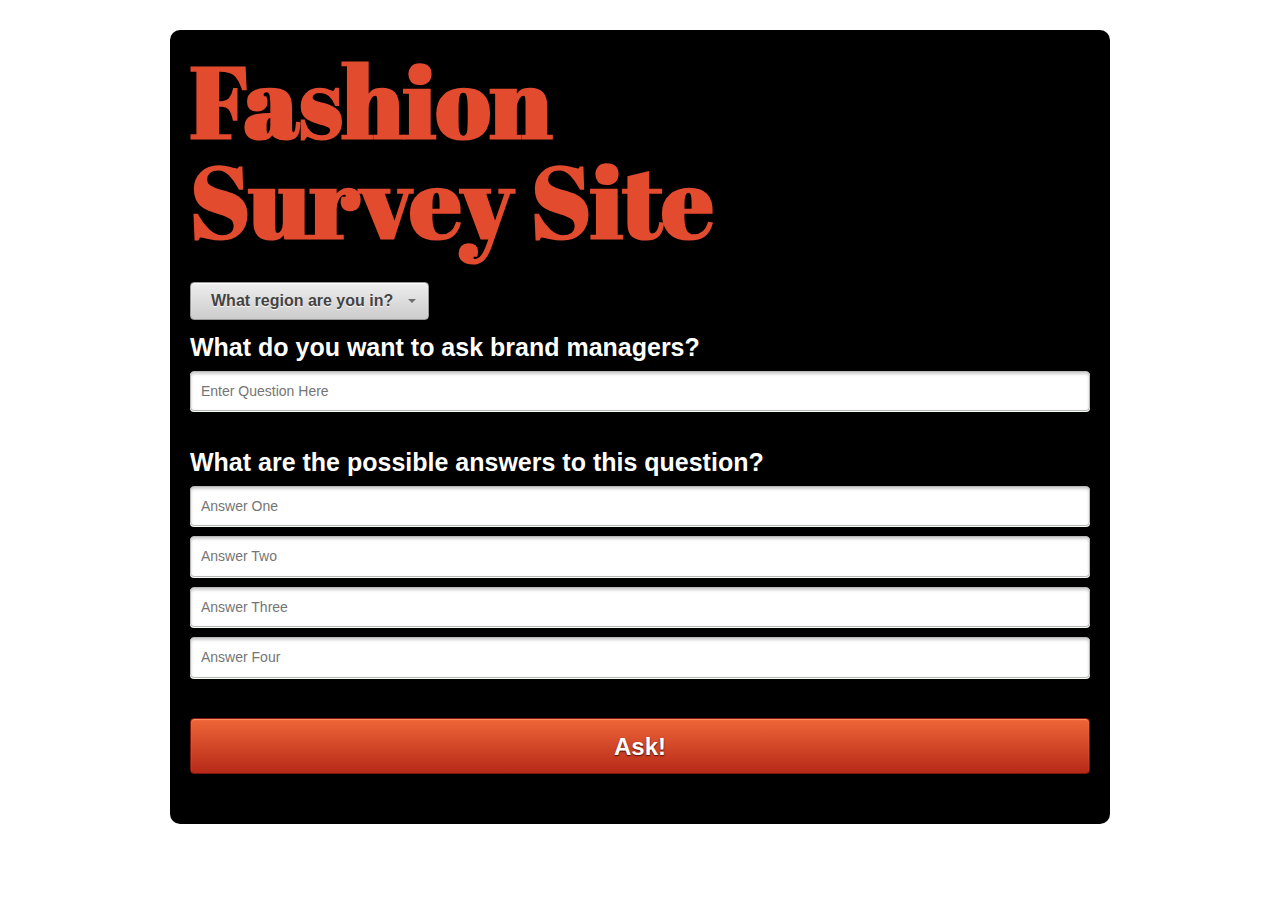
==== Rory/index.html @ 967e09ef "drop page" ====
<!doctype html>
<!-- paulirish.com/2008/conditional-stylesheets-vs-css-hacks-answer-neither/ -->
<!--[if lt IE 7]> <html class="no-js ie6 oldie" lang="en"> <![endif]-->
<!--[if IE 7]>    <html class="no-js ie7 oldie" lang="en"> <![endif]-->
<!--[if IE 8]>    <html class="no-js ie8 oldie" lang="en"> <![endif]-->
<!--[if IE 9]>    <html class="no-js ie9" lang="en" itemscope itemtype="http://schema.org/Product"> <![endif]-->
<!-- Consider adding an manifest.appcache: h5bp.com/d/Offline -->
<!--[if gt IE 9]><!--> <html class="no-js" lang="en" itemscope itemtype="http://schema.org/Product"> <!--<![endif]-->
<head>
  <meta charset="utf-8">

  <!-- Use the .htaccess and remove these lines to avoid edge case issues.
       More info: h5bp.com/b/378 -->
  <meta http-equiv="X-UA-Compatible" content="IE=edge,chrome=1">

  <title>Gumby - A Responsive 960 Grid CSS Framework</title>
  <meta name="description" content="" />
  <meta name="keywords" content="" />
  <meta name="author" content="humans.txt">
  
  <link rel="shortcut icon" href="favicon.png" type="image/x-icon" />
    <link rel="stylesheet" href="css/custom.css">
  
  <!--Facebook Metadata /-->
  <meta property="fb:page_id" content="" />
	<meta property="og:image" content="" />
	<meta property="og:description" content=""/>
	<meta property="og:title" content=""/>
  
  <!--Google+ Metadata /-->
	<meta itemprop="name" content="">
	<meta itemprop="description" content="">
	<meta itemprop="image" content="">

  <!-- Mobile viewport optimized: j.mp/bplateviewport -->
  <meta name="viewport" content="width=device-width,initial-scale=1">

  <!-- Place favicon.ico and apple-touch-icon.png in the root directory: mathiasbynens.be/notes/touch-icons -->

  <!-- CSS: implied media=all -->
  <!-- CSS concatenated and minified via ant build script-->
  <!-- <link rel="stylesheet" href="css/minified.css"> -->
  
  <!-- CSS imports non-minified for staging, minify before moving to production-->
  <link rel="stylesheet" href="css/imports.css">
  <!-- end CSS-->

  <!-- More ideas for your <head> here: h5bp.com/d/head-Tips -->

  <!-- All JavaScript at the bottom, except for Modernizr / Respond.
       Modernizr enables HTML5 elements & feature detects; Respond is a polyfill for min/max-width CSS3 Media Queries
       For optimal performance, use a custom Modernizr build: www.modernizr.com/download/ -->
  <script src="js/libs/modernizr-2.0.6.min.js"></script>
  <link href='http://fonts.googleapis.com/css?family=Abril+Fatface' rel='stylesheet' type='text/css'>
</head>


  <div class="container" >


    <section class="row">
    <div class="twelve columns" id="fashion_six">
    
      <h1>Fashion<br>Survey Site</h1> 

      <div class="fashion_spacer"></div>
      <!-- <img id="fashion_logo" src="img/fashion_logo.png"/> -->


<form method="mail.php" action="POST">

<ul class="field row">
  <li class="picker">
    <select>
      <option SELECTED>What region are you in?</option>
      <option>Super Street Fighter 2 Turbo</option>
      <option>Killer Instinct</option>
      <option>Primal Rage</option>
      <option>Ultimate Mortal Kombat 3</option>
    </select>
    <a href="#" class="toggle">What region are you in?<span class="caret"></span></a>
    <ul>
      <li><a href="#">Brooklyn</a></li>
      <li><a href="#">East Harlem</a></li>
      <li><a href="#">Lower East Side</a></li>
      <li><a href="#">SOHO</a></li>
      <li><a href="#">NOHO</a></li>
    </ul>
  </li>
</ul>



  <h2>What do you want to ask brand managers?</h2>

       <dl class="field row">
  <dt class="text"><input type="text" placeholder="Enter Question Here" /></dt>
</dl>
<br>
        <h2>What are the possible answers to this question?</h2>
        
<dl class="field row" style="width:100%; margin-right:0px;">
  <dt class="text"><input type="text" placeholder="Answer One" /></dt>
  <dd class="msg"><span class="caret"></span>You filled this out wrong.</dd>
</dl>

<dl class="field row" style="width:100%; margin-right:0px;">
  <dt class="text"><input type="text" placeholder="Answer Two" /></dt>
  <dd class="msg"><span class="caret"></span>You filled this out wrong.</dd>
</dl>

<dl class="field row" style="width:100%; margin-right:0px;">
  <dt class="text"><input type="text" placeholder="Answer Three" /></dt>
  <dd class="msg"><span class="caret"></span>You filled this out wrong.</dd>
</dl>

<dl class="field row" style="width:100%; margin-right:0px;">
  <dt class="text"><input type="text" placeholder="Answer Four" /></dt>
</dl>


<dl class="field row">
<p class="primary btn" id="fashion_button"><a href="#">Ask!</a></p>
</form>
</div>

 <!-- <dd class="msg"><span class="caret"></span>You filled this out wrong.</dd>
</dl>

<dl class="field row">
  <dt class="text"><input type="text" placeholder="Text input" /></dt>
  <dd class="msg"><span class="caret"></span>You filled this out wrong.</dd>
</dl>




  <!--
  <dd class="msg"><span class="caret"></span>You filled this out wrong.</dd> -->
</dl>


    </div>
 



  	  
  	</section>

  </div> <!--! end of #container -->

  <!-- JavaScript at the bottom for fast page loading -->

  <!-- Grab Google CDN's jQuery, with a protocol relative URL; fall back to local if offline -->
  <script src="http://ajax.googleapis.com/ajax/libs/jquery/1.7.2/jquery.min.js"></script>
  <script>window.jQuery || document.write('<script src="js/libs/jquery-1.7.2.min.js"><\/script>')</script>

  <script src="js/libs/gumby.min.js"></script>
  <script src="js/plugins.js"></script>
  <script src="js/main.js"></script>
  <!-- end scripts-->


  <!-- Prompt IE 6 users to install Chrome Frame. We suggest that you not support IE 6.
       chromium.org/developers/how-tos/chrome-frame-getting-started -->
  <!--[if lt IE 7 ]>
    <script src="//ajax.googleapis.com/ajax/libs/chrome-frame/1.0.3/CFInstall.min.js"></script>
    <script>window.attachEvent('onload',function(){CFInstall.check({mode:'overlay'})})</script>
  <![endif]-->
  
  <!-- Social Widget Rendering Javascript /-->
  <script src="http://platform.twitter.com/widgets.js"></script>
  <script src="http://connect.facebook.net/en_US/all.js#xfbml=1"></script>
  <script type="text/javascript">
    (function() {
      var po = document.createElement('script'); po.type = 'text/javascript'; po.async = true;
      po.src = 'https://apis.google.com/js/plusone.js';
      var s = document.getElementsByTagName('script')[0]; s.parentNode.insertBefore(po, s);
    })();
  </script>
  <!-- End Social Widget Rendering Javascript /-->
</body>
</html>
---- Rory/css/imports.css ----
@import url('gumby.css');
@import url('ui.css');
@import url('style.css');
@import url('text.css');
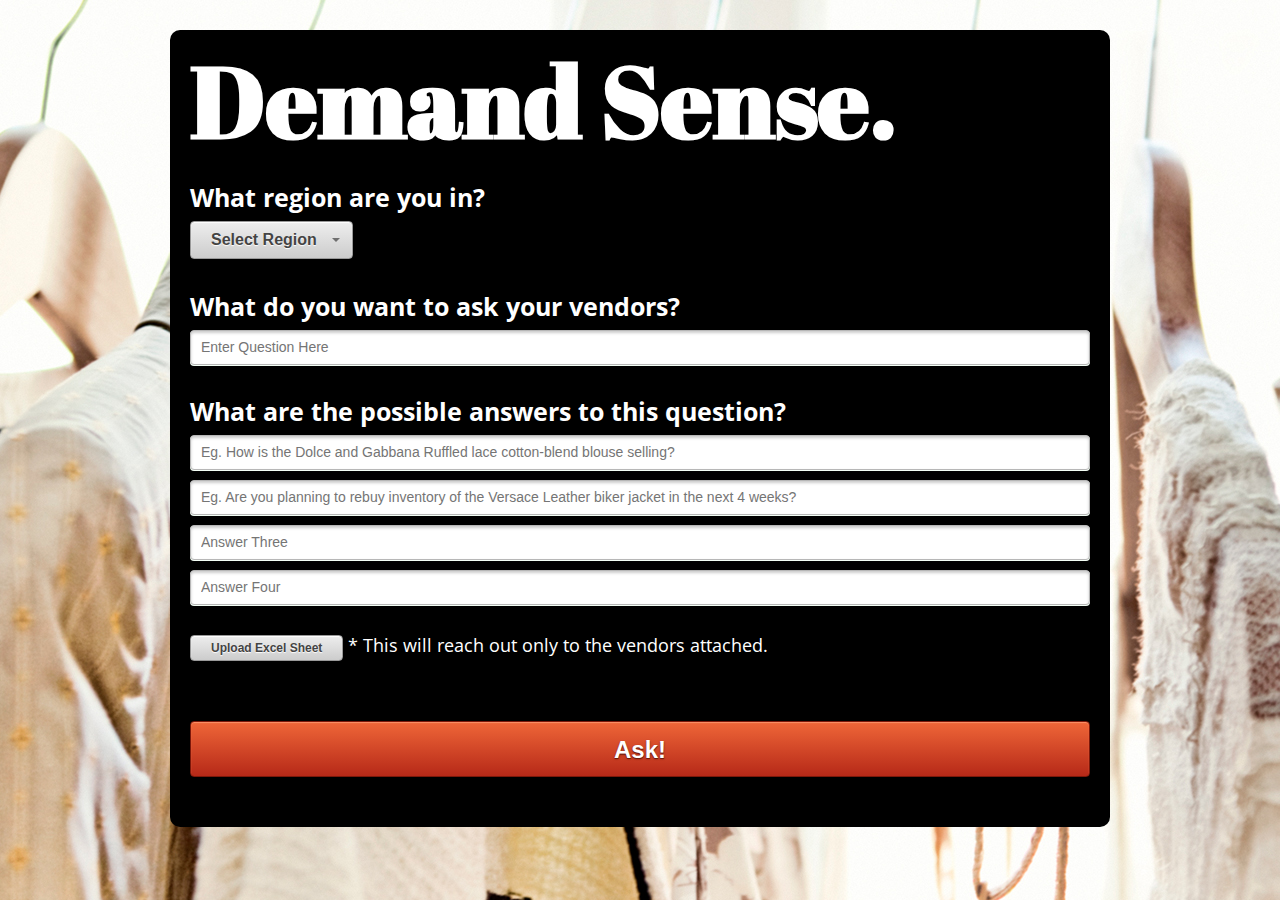
==== commit e680e14d: "edits" ====
--- a/Rory/index.html
+++ b/Rory/index.html
@@ -13,7 +13,7 @@
        More info: h5bp.com/b/378 -->
   <meta http-equiv="X-UA-Compatible" content="IE=edge,chrome=1">
 
-  <title>Gumby - A Responsive 960 Grid CSS Framework</title>
+  <title>Demand Sense</title>
   <meta name="description" content="" />
   <meta name="keywords" content="" />
   <meta name="author" content="humans.txt">
@@ -23,14 +23,14 @@
   
   <!--Facebook Metadata /-->
   <meta property="fb:page_id" content="" />
-	<meta property="og:image" content="" />
-	<meta property="og:description" content=""/>
-	<meta property="og:title" content=""/>
+  <meta property="og:image" content="" />
+  <meta property="og:description" content=""/>
+  <meta property="og:title" content=""/>
   
   <!--Google+ Metadata /-->
-	<meta itemprop="name" content="">
-	<meta itemprop="description" content="">
-	<meta itemprop="image" content="">
+  <meta itemprop="name" content="">
+  <meta itemprop="description" content="">
+  <meta itemprop="image" content="">
 
   <!-- Mobile viewport optimized: j.mp/bplateviewport -->
   <meta name="viewport" content="width=device-width,initial-scale=1">
@@ -52,33 +52,36 @@
        For optimal performance, use a custom Modernizr build: www.modernizr.com/download/ -->
   <script src="js/libs/modernizr-2.0.6.min.js"></script>
   <link href='http://fonts.googleapis.com/css?family=Abril+Fatface' rel='stylesheet' type='text/css'>
+  <link href='http://fonts.googleapis.com/css?family=Open+Sans+Condensed:300' rel='stylesheet' type='text/css'>
 </head>
 
-
+<body>
   <div class="container" >
 
 
     <section class="row">
     <div class="twelve columns" id="fashion_six">
-    
-      <h1>Fashion<br>Survey Site</h1> 
+  
+    <span>  <h1>Demand Sense.</h1> </span>
 
-      <div class="fashion_spacer"></div>
+      <div style= clear:both; class="fashion_spacer"></div>
       <!-- <img id="fashion_logo" src="img/fashion_logo.png"/> -->
 
 
-<form method="mail.php" action="POST">
+<form method="POST" action="mail.php">
+  <h2>What region are you in?</h2>
 
 <ul class="field row">
   <li class="picker">
     <select>
-      <option SELECTED>What region are you in?</option>
-      <option>Super Street Fighter 2 Turbo</option>
-      <option>Killer Instinct</option>
-      <option>Primal Rage</option>
-      <option>Ultimate Mortal Kombat 3</option>
+      <option SELECTED>Select Region</option>
+      <option>Brooklyn</option>
+      <option>East Harlem</option>
+      <option>Lower East Side</option>
+      <option>SOHO</option>
+       <option>NOHO</option>
     </select>
-    <a href="#" class="toggle">What region are you in?<span class="caret"></span></a>
+    <a href="#" class="toggle">Select Region<span class="caret"></span></a>
     <ul>
       <li><a href="#">Brooklyn</a></li>
       <li><a href="#">East Harlem</a></li>
@@ -89,9 +92,9 @@
   </li>
 </ul>
 
+     <div class="fashion_spacer"></div>
 
-
-  <h2>What do you want to ask brand managers?</h2>
+  <h2>What do you want to ask your vendors?</h2>
 
        <dl class="field row">
   <dt class="text"><input type="text" placeholder="Enter Question Here" /></dt>
@@ -100,12 +103,12 @@
         <h2>What are the possible answers to this question?</h2>
         
 <dl class="field row" style="width:100%; margin-right:0px;">
-  <dt class="text"><input type="text" placeholder="Answer One" /></dt>
+  <dt class="text"><input type="text" placeholder="Eg. How is the Dolce and Gabbana Ruffled lace cotton-blend blouse selling? "/></dt>
   <dd class="msg"><span class="caret"></span>You filled this out wrong.</dd>
 </dl>
 
 <dl class="field row" style="width:100%; margin-right:0px;">
-  <dt class="text"><input type="text" placeholder="Answer Two" /></dt>
+  <dt class="text"><input type="text" placeholder="Eg. Are you planning to rebuy inventory of the Versace Leather biker jacket in the next 4 weeks?" /></dt>
   <dd class="msg"><span class="caret"></span>You filled this out wrong.</dd>
 </dl>
 
@@ -117,10 +120,15 @@
 <dl class="field row" style="width:100%; margin-right:0px;">
   <dt class="text"><input type="text" placeholder="Answer Four" /></dt>
 </dl>
+     <div class="fashion_spacer"></div>
+<dl class="field row" style="width:100%; margin-right:0px;">
+<p class="small btn"><a href="#">Upload Excel Sheet</a></p>
+* This will reach out only to the vendors attached.
+</dl>
 
 
 <dl class="field row">
-<p class="primary btn" id="fashion_button"><a href="#">Ask!</a></p>
+<p class="primary btn" id="fashion_button"><a href="backend.html">Ask!</a></p>
 </form>
 </div>
 
@@ -145,8 +153,8 @@
 
 
 
-  	  
-  	</section>
+      
+    </section>
 
   </div> <!--! end of #container -->
 
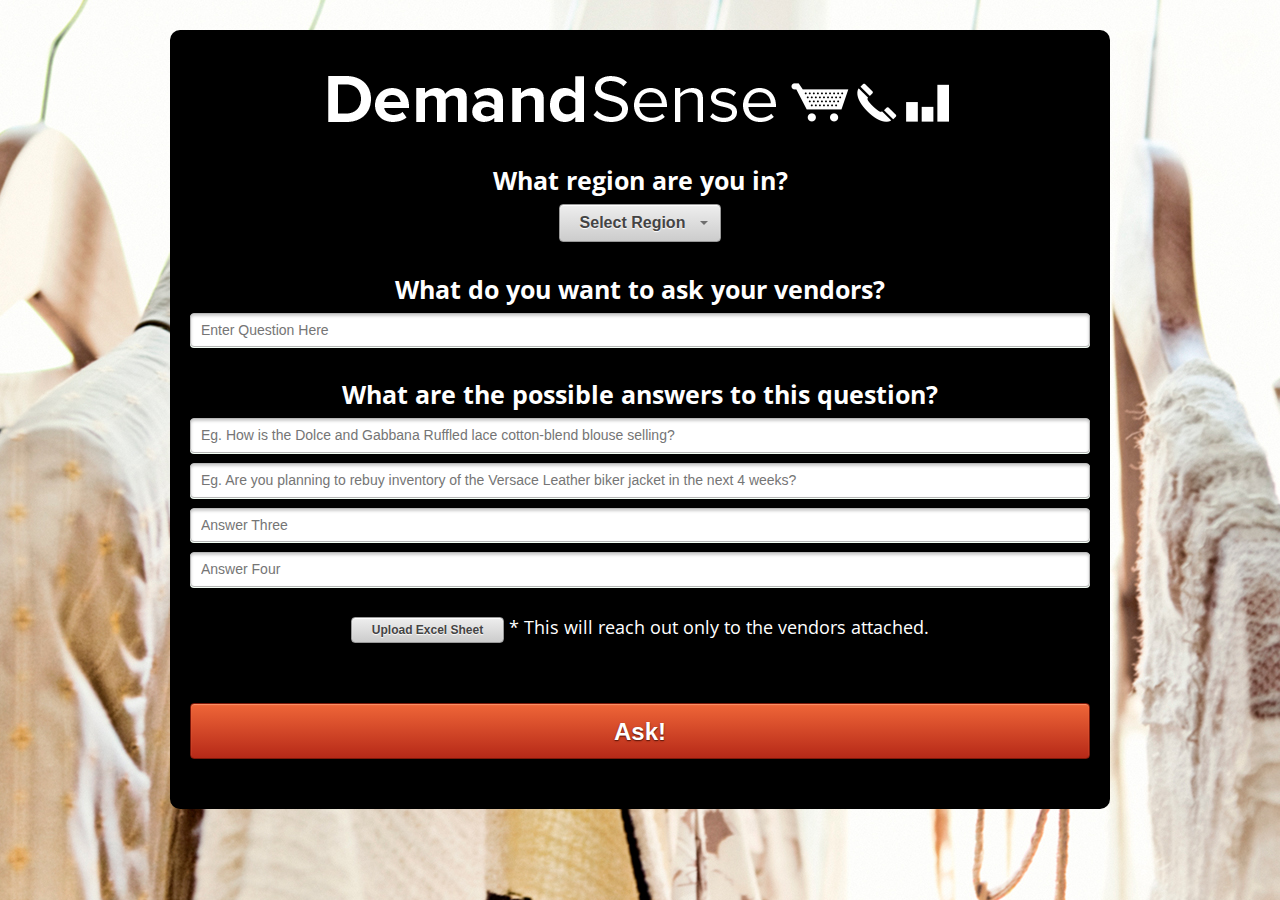
==== commit 645b960c: "edits pre jeff" ====
--- a/Rory/index.html
+++ b/Rory/index.html
@@ -62,7 +62,9 @@
     <section class="row">
     <div class="twelve columns" id="fashion_six">
   
-    <span>  <h1>Demand Sense.</h1> </span>
+    <span class="text-align: center;">
+
+    <img src="img/demand_sense.png"/> </span>
 
       <div style= clear:both; class="fashion_spacer"></div>
       <!-- <img id="fashion_logo" src="img/fashion_logo.png"/> -->
